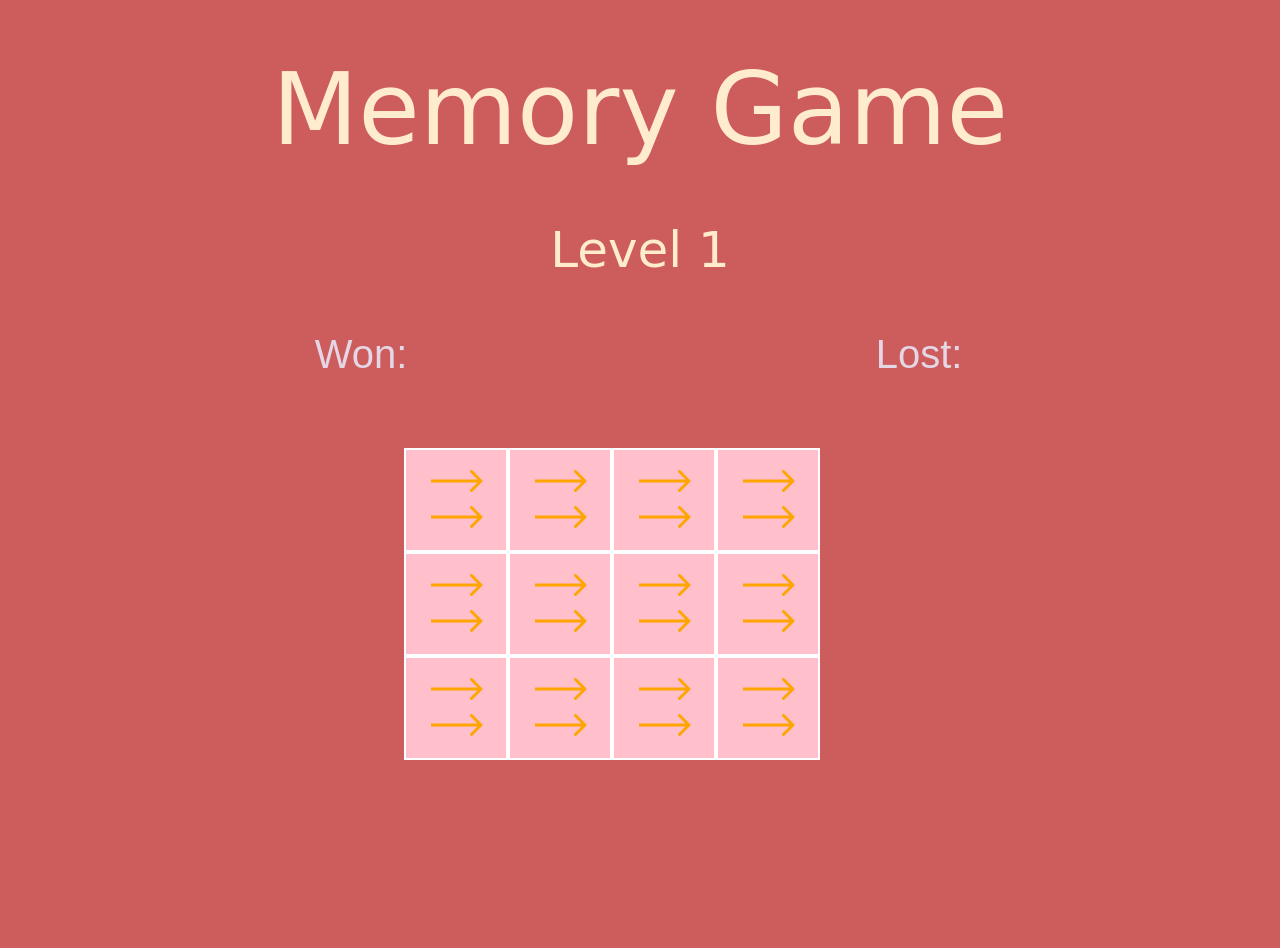
==== index.html @ 6faab77d "index" ====
<!DOCTYPE html>
<html lang="en">
<head>
    <meta charset="UTF-8">
    <meta http-equiv="X-UA-Compatible" content="IE=edge">
    <meta name="viewport" content="width=device-width, initial-scale=1.0">
    <script src="resorces/javascript/game.js" charset="utf-8"></script>
    <link href="https://cdn.jsdelivr.net/npm/bootstrap@5.1.3/dist/css/bootstrap.min.css" rel="stylesheet" integrity="sha384-1BmE4kWBq78iYhFldvKuhfTAU6auU8tT94WrHftjDbrCEXSU1oBoqyl2QvZ6jIW3" crossorigin="anonymous">
    <link rel="stylesheet" href="./resorces/gameStyle.css">
    <title>Game</title>
   
</head>
<body>
   
  
<div class="container">
    <h1 class="title">Memory Game</h1>
    <h2 id="level"></h2>
    <div class="row">
        
            <h3 id="result" class="col">Won:</h3>
            <h3 id="lose" class="col">Lost:</h3>       
    </div> 
    <h3 id="final" class="col">Final Score:</h3>
   <!-- level 1 -->
    <div class="grid">
    </div>
    <!-- level 2 -->
    <div class="grid2">
    </div>
    <!-- level 3 -->
    <div class="grid3">
    </div>
    <!-- You won game starts from level 1 again -->
    <div id="won"></div>
    <div id="lostgif"></div>
  
</div>

<script src="https://cdn.jsdelivr.net/npm/@popperjs/core@2.10.2/dist/umd/popper.min.js" integrity="sha384-7+zCNj/IqJ95wo16oMtfsKbZ9ccEh31eOz1HGyDuCQ6wgnyJNSYdrPa03rtR1zdB" crossorigin="anonymous"></script>
<script src="https://cdn.jsdelivr.net/npm/bootstrap@5.1.3/dist/js/bootstrap.min.js" integrity="sha384-QJHtvGhmr9XOIpI6YVutG+2QOK9T+ZnN4kzFN1RtK3zEFEIsxhlmWl5/YESvpZ13" crossorigin="anonymous"></script>
</body>
</html>
---- resorces/gameStyle.css ----
body{
    background-color: indianred;
}
.title{
    font-size: 100px;
    color: blanchedalmond;
    margin: 50px auto;
    text-align: center;
}
 h2{
    font-size: 50px;
    color: blanchedalmond;
    margin: auto;
    text-align: center;
}
.grid{
    display: flex;
    flex-wrap: wrap;
    width: 472px;
    height: 300px;
    margin: 20px auto 200px auto;
   
}

.grid2{
    display: flex;
    flex-wrap: wrap;
    width: 572px;
    height: 400px;
    margin: 100px auto;  
    display: none; 
}
.grid3{
    display: flex;
    flex-wrap: wrap;
    width: 672px;
    height: 500px;
    margin: 100px auto;   
    display: none;
}

.container h3{
    text-align: center;
    margin: 50px auto;
    color: rgb(228, 214, 228);
    font-family: 'Franklin Gothic Medium', 'Arial Narrow', Arial, sans-serif;
    font-size: 40px;
}
.row{
    margin: auto;
}
.col{
    max-width: 300px;
}
.container span{
    text-align: center;
    margin-left: 10px;
    color: rgb(228, 205, 228);
    font-family: 'Franklin Gothic Medium', 'Arial Narrow', Arial, sans-serif;
    font-size: 30px;
}

#won{
    background-image: url('./gameImages/tenor.gif');
    display: none;
    width: 472px;
    height: 500px;
    margin: 100px auto;
}
#lostgif{
    background-image: url('./gameImages/lost.gif');
    display: none;
    width: 472px;
    height: 500px;
    margin: 100px auto;
}
#final{
    display: none;
}
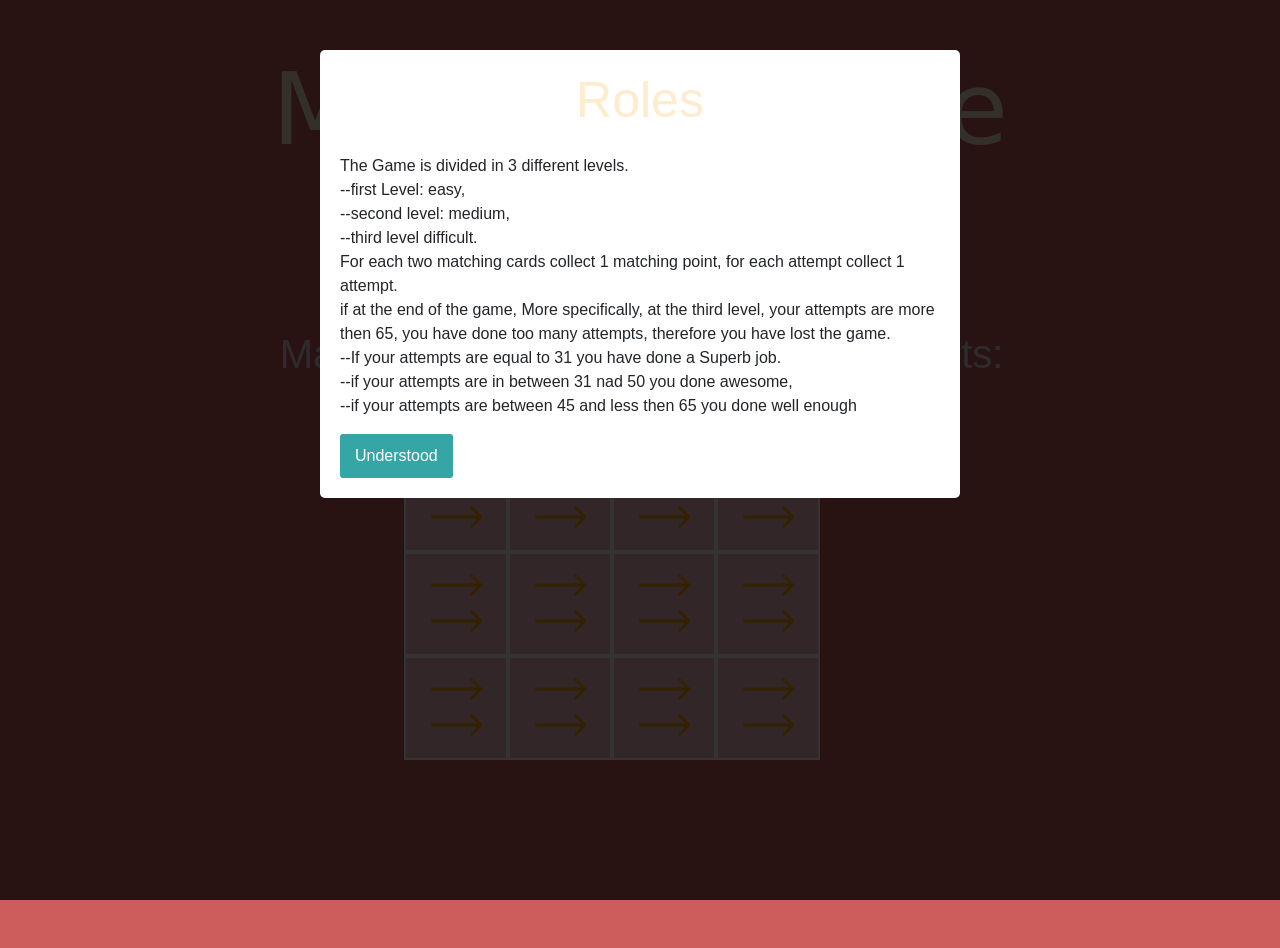
==== commit cb10e34d: "improvments" ====
--- a/index.html
+++ b/index.html
@@ -13,13 +13,32 @@
 <body>
    
   
+    <div  id="modal-1" class="modal-window">
+        <h2>Roles</h2>
+        <br>The Game is divided in 3 different levels.<br> 
+        --first Level: easy,<br>
+         --second level: medium,<br>
+         --third level difficult. <br> 
+         For each two matching cards collect 1 matching point,
+          for each attempt collect 1 attempt.<br>
+         if  at the end of the game, More specifically, at the third level,
+         your attempts are more then 65, you have done too many attempts, 
+         therefore you have lost the game.<br>
+         --If your attempts are equal to 31 you have done a Superb job.<br>
+         --if your attempts are in between 31 nad 50 you done awesome,<br> 
+         --if your attempts are between 45 and less then 65 you done well enough</p>
+        <button id="hide" class="modal-btn modal-hide">Understood</button>
+    </div>
+   
+    <div id="fader" class="modal-fader"></div>
 <div class="container">
     <h1 class="title">Memory Game</h1>
+   
     <h2 id="level"></h2>
     <div class="row">
         
-            <h3 id="result" class="col">Won:</h3>
-            <h3 id="lose" class="col">Lost:</h3>       
+    <h3 id="result" class="col">Matches:</h3>
+    <h3 id="lose" class="col">Attempts:</h3>       
     </div> 
     <h3 id="final" class="col">Final Score:</h3>
    <!-- level 1 -->
--- a/resorces/gameStyle.css
+++ b/resorces/gameStyle.css
@@ -74,6 +74,53 @@
     height: 500px;
     margin: 100px auto;
 }
-#final{
+#final, #modal-2{
     display: none;
+}
+.modal-fader {
+    position: fixed;
+    top: 0;
+    left: 0;
+    right: 0;
+    bottom: 0;
+    width: 100%;
+    z-index: 99998;
+    background: rgba(0,0,0,0.8);
+}
+.modal-fader.active {
+    display: block;
+}
+
+.modal-window {
+   
+    position: absolute;
+    left: 50%;
+    transform: translateX(-50%);
+    z-index: 99999;
+    background: #fff;
+    padding: 20px;
+    border-radius: 5px;
+    font-family: sans-serif;
+    top: 50px;
+}
+.modal-window.active {
+    display: block;
+}
+.modal-window h1,
+.modal-window h2,
+.modal-window h3,
+.modal-window h4,
+.modal-window h5,
+.modal-window h6 {
+    margin: 0;
+}
+
+.modal-btn {
+    background: #36a5a5;
+    border: none;
+    color: #fff;
+    padding: 10px 15px;
+    box-shadow: none;
+    border-radius: 3px;
+    text-decoration: none;
 }
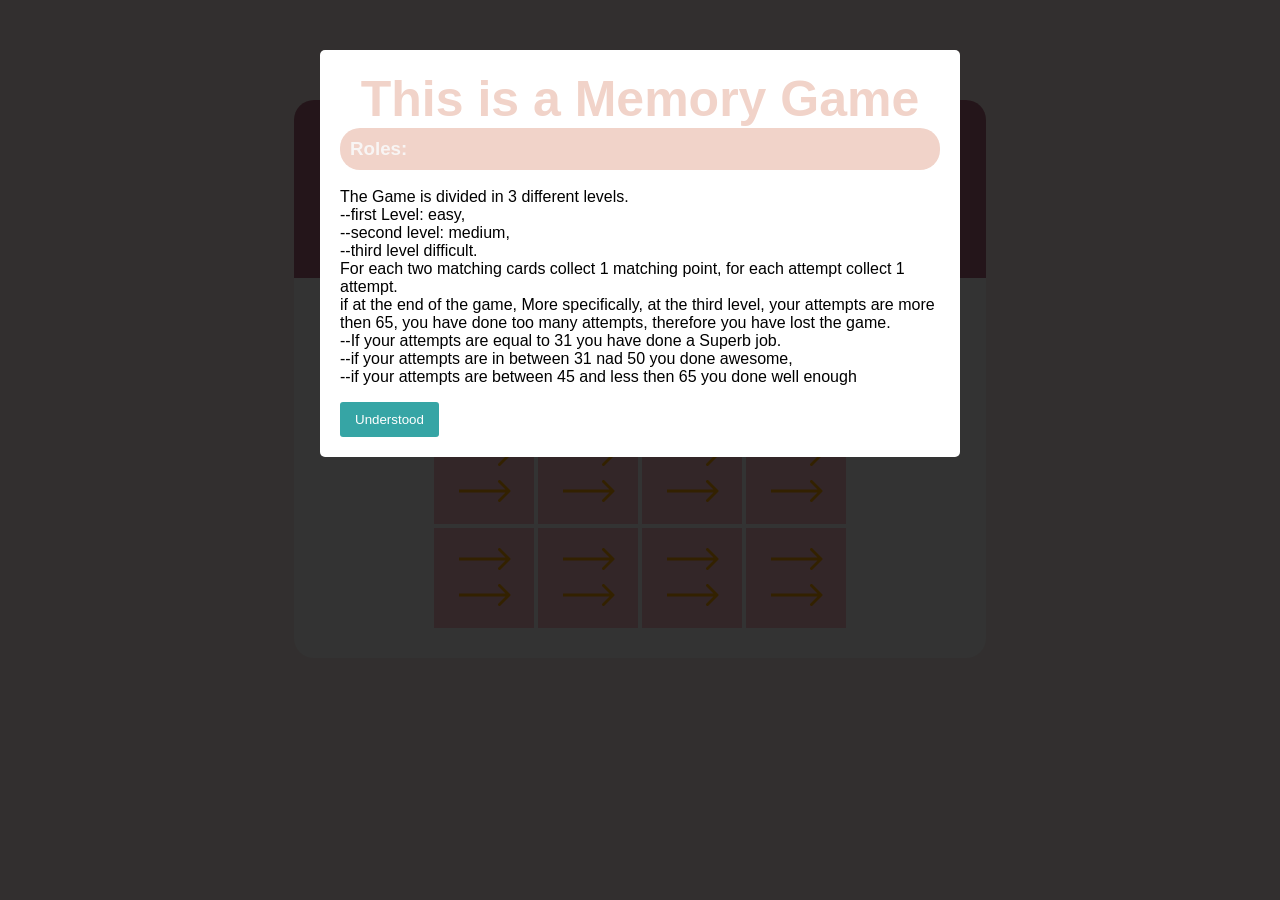
==== commit 1f8affe6: "cv" ====
--- a/index.html
+++ b/index.html
@@ -5,7 +5,6 @@
     <meta http-equiv="X-UA-Compatible" content="IE=edge">
     <meta name="viewport" content="width=device-width, initial-scale=1.0">
     <script src="resorces/javascript/game.js" charset="utf-8"></script>
-    <link href="https://cdn.jsdelivr.net/npm/bootstrap@5.1.3/dist/css/bootstrap.min.css" rel="stylesheet" integrity="sha384-1BmE4kWBq78iYhFldvKuhfTAU6auU8tT94WrHftjDbrCEXSU1oBoqyl2QvZ6jIW3" crossorigin="anonymous">
     <link rel="stylesheet" href="./resorces/gameStyle.css">
     <title>Game</title>
    
@@ -14,7 +13,8 @@
    
   
     <div  id="modal-1" class="modal-window">
-        <h2>Roles</h2>
+        <h2>This is a Memory Game</h2>
+        <h3>Roles:</h3>
         <br>The Game is divided in 3 different levels.<br> 
         --first Level: easy,<br>
          --second level: medium,<br>
@@ -30,18 +30,15 @@
         <button id="hide" class="modal-btn modal-hide">Understood</button>
     </div>
    
-    <div id="fader" class="modal-fader"></div>
-<div class="container">
-    <h1 class="title">Memory Game</h1>
-   
-    <h2 id="level"></h2>
-    <div class="row">
-        
-    <h3 id="result" class="col">Matches:</h3>
-    <h3 id="lose" class="col">Attempts:</h3>       
-    </div> 
-    <h3 id="final" class="col">Final Score:</h3>
-   <!-- level 1 -->
+    <div id="fader" class="modal-fader"></div>   
+    <div class="container"> 
+    <h2 id="level"></h2>      
+    <h3 id="result" class="left">Matches:</h3>
+    <h3 id="lose" class="right">Attempts:</h3>       
+    <h2 id="final" class="final">Final Score:</h2>
+</div>
+    <div class="container2">
+    <!-- level 1 -->
     <div class="grid">
     </div>
     <!-- level 2 -->
@@ -53,10 +50,9 @@
     <!-- You won game starts from level 1 again -->
     <div id="won"></div>
     <div id="lostgif"></div>
-  
-</div>
+    </div>
+   
 
-<script src="https://cdn.jsdelivr.net/npm/@popperjs/core@2.10.2/dist/umd/popper.min.js" integrity="sha384-7+zCNj/IqJ95wo16oMtfsKbZ9ccEh31eOz1HGyDuCQ6wgnyJNSYdrPa03rtR1zdB" crossorigin="anonymous"></script>
-<script src="https://cdn.jsdelivr.net/npm/bootstrap@5.1.3/dist/js/bootstrap.min.js" integrity="sha384-QJHtvGhmr9XOIpI6YVutG+2QOK9T+ZnN4kzFN1RtK3zEFEIsxhlmWl5/YESvpZ13" crossorigin="anonymous"></script>
+
 </body>
 </html>
--- a/resorces/gameStyle.css
+++ b/resorces/gameStyle.css
@@ -1,16 +1,11 @@
 body{
-    background-color: indianred;
+    background-color:  rgb(241 211 201 / 38%);
 }
-.title{
-    font-size: 100px;
-    color: blanchedalmond;
-    margin: 50px auto;
-    text-align: center;
-}
+
  h2{
     font-size: 50px;
-    color: blanchedalmond;
-    margin: auto;
+    color: rgb(241, 211, 201);
+    margin: 50px auto;
     text-align: center;
 }
 .grid{
@@ -18,8 +13,8 @@
     flex-wrap: wrap;
     width: 472px;
     height: 300px;
-    margin: 20px auto 200px auto;
-   
+    margin: 10px auto;
+    justify-content: center;
 }
 
 .grid2{
@@ -27,39 +22,56 @@
     flex-wrap: wrap;
     width: 572px;
     height: 400px;
-    margin: 100px auto;  
     display: none; 
+    margin: 10px auto;
+    justify-content: center;
 }
 .grid3{
     display: flex;
     flex-wrap: wrap;
     width: 672px;
     height: 500px;
-    margin: 100px auto;   
     display: none;
+    margin: 10px auto;
+    justify-content: center;
 }
 
-.container h3{
-    text-align: center;
+
+ 
+   h3, h4{
     margin: 50px auto;
-    color: rgb(228, 214, 228);
-    font-family: 'Franklin Gothic Medium', 'Arial Narrow', Arial, sans-serif;
-    font-size: 40px;
+    color: rgb(248, 245, 244);
+    font-family:sans-serif;
+    background-color: rgb(241, 211, 201);
+    padding: 10px;
+    border-radius: 20px;
 }
-.row{
-    margin: auto;
+
+.left, .right{
+    background-color: rgb(227 166 201 / 82%);
+    font-size: 26px;
 }
-.col{
-    max-width: 300px;
-}
-.container span{
-    text-align: center;
-    margin-left: 10px;
-    color: rgb(228, 205, 228);
-    font-family: 'Franklin Gothic Medium', 'Arial Narrow', Arial, sans-serif;
+.final{
     font-size: 30px;
 }
-
+#level, .final{
+    color: white;
+}
+.container2{
+    width: 672px;  
+    background-color:  white;
+    margin: 0 auto 100px auto;
+    padding: 30px 10px;
+    border-radius: 0 0 20px 20px;
+}
+.container{
+    width: 672px;
+    display: flex;
+    background-color: rgb(129 2 51 / 56%);
+    border-radius: 20px 20px 0 0;
+    margin:100px auto 0 auto;
+    padding: 10px;
+}
 #won{
     background-image: url('./gameImages/tenor.gif');
     display: none;
@@ -94,14 +106,12 @@
 .modal-window {
    
     position: absolute;
-    left: 50%;
     transform: translateX(-50%);
     z-index: 99999;
     background: #fff;
     padding: 20px;
     border-radius: 5px;
     font-family: sans-serif;
-    top: 50px;
 }
 .modal-window.active {
     display: block;
@@ -123,4 +133,20 @@
     box-shadow: none;
     border-radius: 3px;
     text-decoration: none;
+}
+@media(min-width: 701px){
+    .modal-window {
+        left: 50%;
+        position: absolute;
+        top: 50px;
+        width: 600px;
+    }   
+}
+@media(max-width: 700px){
+    .modal-window {
+        left: 95%;
+        position: absolute;
+        top: 50px;
+        width: 90%;
+    }   
 }
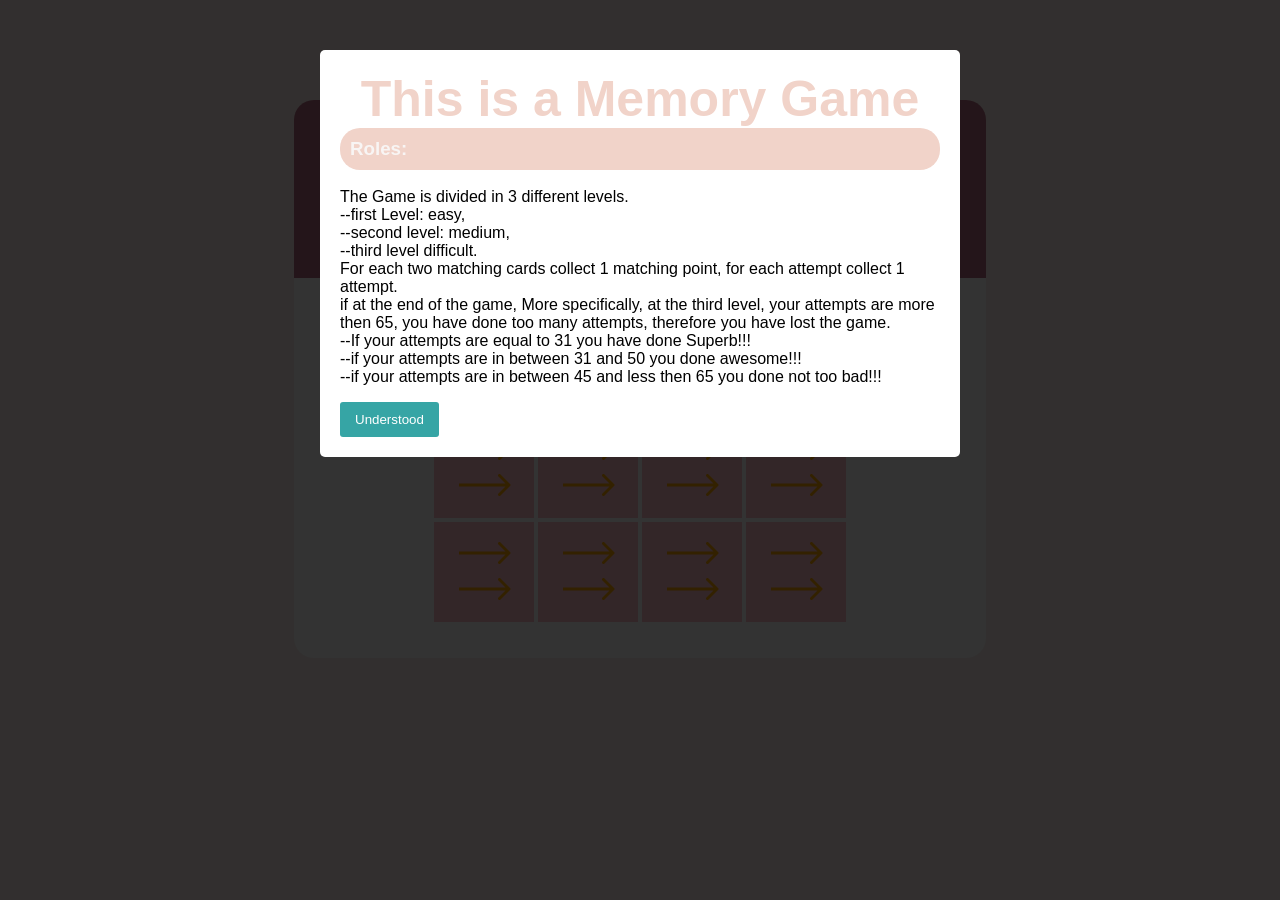
==== commit f28bfea1: "c" ====
--- a/index.html
+++ b/index.html
@@ -24,9 +24,9 @@
          if  at the end of the game, More specifically, at the third level,
          your attempts are more then 65, you have done too many attempts, 
          therefore you have lost the game.<br>
-         --If your attempts are equal to 31 you have done a Superb job.<br>
-         --if your attempts are in between 31 nad 50 you done awesome,<br> 
-         --if your attempts are between 45 and less then 65 you done well enough</p>
+         --If your attempts are equal to 31 you have done Superb!!!<br>
+         --if your attempts are in between 31 and 50 you done awesome!!!<br> 
+         --if your attempts are in between 45 and less then 65 you done not too bad!!!</p>
         <button id="hide" class="modal-btn modal-hide">Understood</button>
     </div>
    
--- a/resorces/gameStyle.css
+++ b/resorces/gameStyle.css
@@ -3,88 +3,53 @@
 }
 
  h2{
-    font-size: 50px;
     color: rgb(241, 211, 201);
-    margin: 50px auto;
     text-align: center;
 }
-.grid{
+.grid, .grid2, .grid3{
     display: flex;
     flex-wrap: wrap;
-    width: 472px;
-    height: 300px;
-    margin: 10px auto;
     justify-content: center;
-}
-
-.grid2{
-    display: flex;
-    flex-wrap: wrap;
-    width: 572px;
-    height: 400px;
-    display: none; 
-    margin: 10px auto;
-    justify-content: center;
-}
-.grid3{
-    display: flex;
-    flex-wrap: wrap;
-    width: 672px;
-    height: 500px;
-    display: none;
-    margin: 10px auto;
-    justify-content: center;
+    align-content: center;
 }
 
 
  
    h3, h4{
-    margin: 50px auto;
     color: rgb(248, 245, 244);
     font-family:sans-serif;
     background-color: rgb(241, 211, 201);
-    padding: 10px;
     border-radius: 20px;
 }
 
 .left, .right{
     background-color: rgb(227 166 201 / 82%);
-    font-size: 26px;
-}
-.final{
-    font-size: 30px;
-}
+}
+
 #level, .final{
     color: white;
 }
 .container2{
-    width: 672px;  
     background-color:  white;
     margin: 0 auto 100px auto;
     padding: 30px 10px;
     border-radius: 0 0 20px 20px;
 }
 .container{
-    width: 672px;
     display: flex;
     background-color: rgb(129 2 51 / 56%);
     border-radius: 20px 20px 0 0;
-    margin:100px auto 0 auto;
     padding: 10px;
 }
 #won{
     background-image: url('./gameImages/tenor.gif');
     display: none;
-    width: 472px;
     height: 500px;
-    margin: 100px auto;
 }
 #lostgif{
     background-image: url('./gameImages/lost.gif');
     display: none;
-    width: 472px;
     height: 500px;
-    margin: 100px auto;
 }
 #final, #modal-2{
     display: none;
@@ -135,6 +100,56 @@
     text-decoration: none;
 }
 @media(min-width: 701px){
+   
+    
+     h2{
+        margin: 40px auto;  
+    }
+    .grid{
+        width: 472px;
+        height: 300px;
+        margin: 10px auto;
+    }
+    
+    .grid2{    
+        width: 572px;
+        height: 400px;
+        margin: 10px auto;
+    }
+    .grid3{
+        width: 672px;
+        height: 500px;
+    }
+    h2{
+        font-size: 50px;
+        margin: 50px auto;
+    } 
+    h3, h4{
+        margin: 50px auto;
+        padding: 10px;
+    }
+      
+    
+    .left, .right{
+        font-size: 26px;
+    }
+    .final{
+        font-size: 30px;
+    }
+  
+    .container2{
+        width: 672px;  
+        margin: 0 auto 100px auto;
+    }
+    .container{
+        width: 672px;
+        margin:100px auto 0 auto;
+    }
+    #won, #lostgif{
+        width: 472px;
+        margin: 100px auto;
+    }
+    
     .modal-window {
         left: 50%;
         position: absolute;
@@ -142,11 +157,133 @@
         width: 600px;
     }   
 }
-@media(max-width: 700px){
-    .modal-window {
-        left: 95%;
+@media(max-width: 700px) and (min-width: 600px){
+    .modal-window {
+        left: 50%;
         position: absolute;
         top: 50px;
         width: 90%;
-    }   
+    }  
+    .container2{
+        width: 550px;  
+        margin: 0 auto 100px auto;
+    }
+    .container{
+        width: 550px;
+        margin:100px auto 0 auto;
+    } 
+    .grid{
+        width: 472px;
+        height: 300px;
+        margin: 10px auto;
+    }
+    
+    .grid2{      
+        width: 572px;
+        height: 400px;
+        margin: 10px auto;
+    }
+    .grid3{
+        width: 599px;
+        height: 500px;
+    }
+    h3, h4{
+        margin: 50px auto;
+        padding: 10px;
+    }
+    .left, .right{
+        font-size: 26px;
+    }
+    .final{
+        font-size: 30px;
+    }
+    h2{
+        font-size: 50px;
+        margin: 50px auto;
+    } 
+    
+    #won, #lostgif{
+        width: 472px;
+        margin: 100px auto;
+    }
+}
+
+
+@media(max-width: 599px) and (min-width: 425px){
+    .modal-window {
+        left: 50%;
+        position: absolute;
+        top: 50px;
+        width: 90%;
+    }  
+    h3, h4{
+        margin: 50px auto;
+        padding: 5px;
+    }
+    .container2, .container, .grid, .grid2 .grid3,  #won,  #lostgif{
+        width: 100%;  
+    }
+    .container2{
+        margin: 0 auto 100px auto;
+    }
+    .container{
+        margin:100px auto 0 auto;
+    } 
+    .grid, .grid2, .grid3{
+     
+        margin: 10px auto;
+    }
+  
+    .left, .right{
+        font-size: 20px;
+    }
+    .final{
+        font-size: 22px;
+    }
+    h2{
+        font-size: 30px;
+        margin: 50px auto;
+    } 
+    #won, #lostgif{
+        margin: 100px auto;
+    }
+}
+@media(max-width: 424px) and (min-width: 320px){
+    .modal-window {
+        left: 50%;
+        position: absolute;
+        top: 50px;
+        width: 90%;
+    }  
+    .container2, .container, .grid, .grid2 .grid3,  #won,  #lostgif{
+        width: 100%;  
+    }
+    .container2{
+        margin: 0 auto 100px auto;
+    }
+    .container{
+        margin:100px auto 0 auto;
+    } 
+    .grid, .grid2, .grid3{    
+        margin: 10px auto;
+    }
+    
+    .left, .right, .final{
+        font-size: 18px;
+    }
+    h2{
+        font-size: 20px;
+        margin: 50px auto;
+    }
+    h3, h4{
+        margin: 50px auto;
+        padding: 5px;
+    } 
+    img{
+        width: 80px;
+    }
+    #won, #lostgif{
+        margin: 100px auto;
+    }
+   
 }
